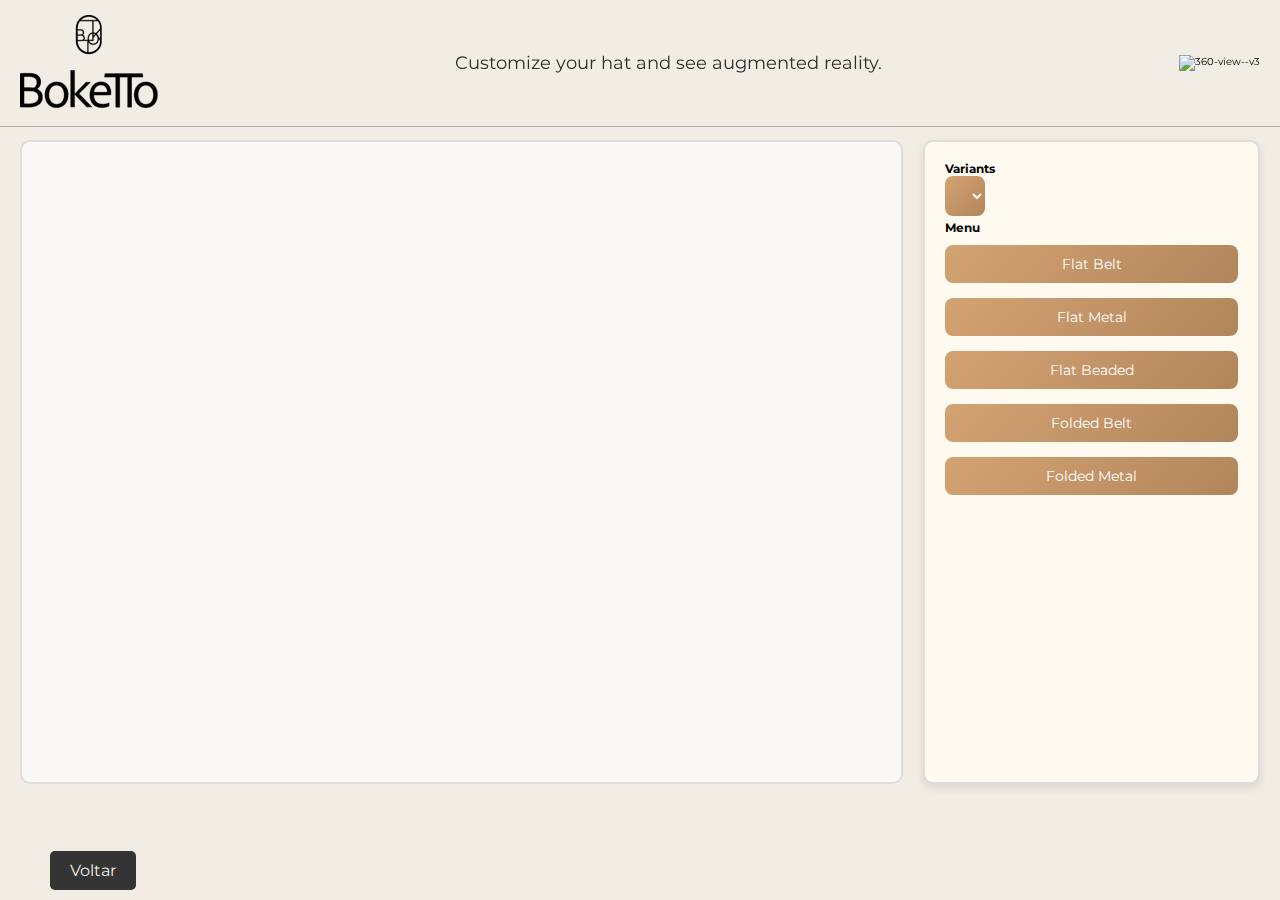
==== 4pag_flat_01.html @ d7681b77 "Add files via upload" ====
<!DOCTYPE html>
<html lang="en">
<head>
  <meta charset="UTF-8" />
  <meta name="viewport" content="width=device-width, initial-scale=1.0"/>
  <title>4ª Página - Visualizador 3D</title>

  <!-- Seu CSS principal -->
  <link rel="stylesheet" href="style.css">

  <!-- Model Viewer (importante para exibir o .glb) -->
  <script type="module" src="https://unpkg.com/@google/model-viewer"></script>

  <!-- Fontes e outros links (já existentes) -->
  <link rel="preconnect" href="https://fonts.googleapis.com"/>
  <link rel="preconnect" href="https://fonts.gstatic.com" crossorigin/>
  <link
    href="https://fonts.googleapis.com/css2?family=Montserrat:ital,wght@0,100..900;1,100..900&display=swap"
    rel="stylesheet"
  />
</head>

<body>
  <!-- HEADER fixo, igual às outras páginas -->
  <header class="header">
    <section>
      <a href="Index.html" class="Logo">
        <img src="BOKETTO_LOGO.png" alt="Logo">
      </a>
      <nav class="navbar">
        <a href="#home">Customize your hat and see augmented reality.</a>
      </nav>
      <div class="icons">
        <img width="60" height="60"
             src="https://img.icons8.com/ios-filled/60/360-view--v3.png"
             alt="360-view--v3"/>
      </div>
    </section>
  </header>

  <!-- Botão "Voltar" no canto inferior esquerdo -->
  <div class="back-button">
    <a href="3pag_360_brim_flat.html" class="btn-back">Voltar</a>
  </div>

  <!-- CONTAINER DA PÁGINA 4 (grande quadrado à esquerda e quadrado menor à direita) -->
  <div class="page4-container">
    
    <!-- Quadrado maior: Visualizador 3D -->
    <div class="viewer-box">
      <model-viewer id="viewer"
        src="https://www.dl.dropboxusercontent.com/s/efkl62wyy9aiyny/HAT_FLAT_BEADED.glb?raw=1"
        ar
        auto-rotate
        camera-controls
        shadow-intensity="1"
        exposure="1"
        environment-image="neutral"
        interaction-prompt="none"
        alt="Chapéu 3D"
      >
      </model-viewer>
    </div>

    <!-- Quadrado menor: Menu lateral -->
    <div class="menu-box">
      <h3>Variants</h3>
      <select id="variant-picker" onchange="changeVariant()" aria-label="Variant Picker">
        <option value="">Selecione uma variante...</option>
      </select>

      <h3>Menu</h3>
      <div class="buttons">
        <button onclick="loadModel('https://www.dl.dropboxusercontent.com/s/sxax7vfqmvf75yd/HAT_FLAT_BELT.glb?raw=1')">
          Flat Belt
        </button>
        <button onclick="loadModel('https://www.dl.dropboxusercontent.com/s/gs9ai7j6k4zwavd/HAT_FLAT_METAL.glb?raw=1')">
          Flat Metal
        </button>
        <button onclick="loadModel('https://www.dl.dropboxusercontent.com/s/efkl62wyy9aiyny/HAT_FLAT_BEADED.glb?raw=1')">
          Flat Beaded
        </button>
        <button onclick="loadModel('https://www.dl.dropboxusercontent.com/s/2tqh7f7hcovspkw/HAT_FOLDED_BELT.glb?raw=1')">
          Folded Belt
        </button>
        <button onclick="loadModel('https://www.dl.dropboxusercontent.com/s/7r9rjuedi527p58/HAT_FOLDED_METAL.glb?raw=1')">
          Folded Metal
        </button>
      </div>
    </div>
  </div>

  <!-- Script JS para trocar variantes e modelos -->
  <script>
    const viewer = document.getElementById('viewer');
    const variantPicker = document.getElementById('variant-picker');

    async function updateVariantList() {
      variantPicker.innerHTML = "";
      const variants = await viewer.availableVariants;
      
      if (variants.length > 0) {
        variants.forEach(variant => {
          let option = document.createElement("option");
          option.value = variant;
          option.textContent = variant;
          variantPicker.appendChild(option);
        });
      } else {
        let option = document.createElement("option");
        option.value = "";
        option.textContent = "Nenhuma variante disponível";
        variantPicker.appendChild(option);
      }
    }

    function changeVariant() {
      const selectedVariant = variantPicker.value;
      if (selectedVariant) {
        viewer.variantName = selectedVariant;
      }
    }

    function loadModel(url) {
      viewer.setAttribute('src', url);
      // Atualiza a lista de variantes assim que o modelo terminar de carregar
      viewer.addEventListener('load', async () => {
        await updateVariantList();
      }, { once: true });
    }

    // Atualiza a lista de variantes quando a página carrega
    window.addEventListener('DOMContentLoaded', () => {
      updateVariantList();
    });
  </script>
</body>
</html>
---- style.css ----
:root {
    --main-color: #353434;
    --black: #cbcbcb;
    --bg: #f1ede4;
    --border: 0.1rem solid rgba(28, 28, 28, 0.3);
    font-size: 10px;
}

* {
    margin: 0;
    padding: 0;
    outline: none;
    border: none;
    text-decoration: none;
    text-transform: capitlize;
    transition: 0.2s linear;
    font-family: "Montserrat", sans-serif;
}

body {
    background-color: var(--bg);
}

section {
    padding:3rem 2rem;
    margin: 0 auto;
    max-width: 1700px;
}

.header {
    position: fixed;
    top: 0;
    left: 0;
    right: 0;
    z-index: 99;
    border-bottom: var(--border); 
}

.header section {
    display: flex;
    align-items: center;
    justify-content: space-between;
    padding-top: 1.5rem;
    padding-bottom: 1.5rem;
}

.navbar a {
    margin:0 1rem;
    font-size: 1.8rem;
    color: #2d2d2d;
}

.navbar a:hover {
    color: var --main-color ;
    border-bottom: 0.1rem solid var --main-color ;
    padding-bottom: 0.5rem;
    font-size: 2rem;
}

.btn {
    background: var(--main-color);
    color:#f1ede4;
    padding: 1rem 3rem;
    font-size: 1.7rem;
    cursor: pointer;
    margin-top: 1rem;
    display: inline-block;
    transition: Background-color 0.3 ease, transfrom 0.3s ease;
}

.btn:hover {
    background: #6c0f58;
    transform:scale(1.05)
}

.home-container section {
    display: flex;
    align-items: center;
    height: 60vh;
    
}
.home-container {
    position: relative;
    width: 100%;
    height: 70vh;
    max-height: 1200px;
    margin-top: 0px;
    background: url("./img/image_capa3.jpg") no-repeat center; 
    background-size: cover;

    -webkit-mask-image: radial-gradient(ellipse at center, white 60%, transparent 100%);
    mask-image: radial-gradient(ellipse at center, white 80%, transparent 100%);

}

.content {
    max-width : 60rem;
    text-align:center;
    Color:#171717;
    font-size: 5rem;
}

.content {
    Color: #2e2e2e;
    font-size: 5rem;
    transform: translateX(20px);
}

.logo-gap {
    /* Empurra para baixo para não ficar escondido atrás do header fixo */
    margin-top: 100px; /* ajuste conforme desejar */
    
    /* Espaço abaixo da logo antes de começar o .home-container */
    margin-bottom: 0px; 
    
    text-align: center; /* Centraliza horizontalmente */
  }
  
  .logo-gap img {
    width: 300px; /* Tamanho da logo (ajuste à vontade) */
    height: auto; /* Mantém a proporção */
  }

 /* =========================================
   PAGINA 2 
   (Estilos específicos para hat_flat_folded.html)
========================================= */

/* Container principal da segunda página */
.page2-container {
    margin-top: 50px; 
    display: flex;
    flex-direction: column;
    align-items: center;
    justify-content: center;
  }
  
  /* Linha das 2 imagens */
  .images-row {
    display: flex;
    justify-content: center;
    gap: 100px;           /* Espaço entre as imagens */
    margin-bottom: 20px;  /* Espaço abaixo antes dos botões */
  }
  
  /* Cada imagem no tamanho original: 800x600 */
  .image-box {
    width: 800px;
    height: 600px;
    background-size: cover;
    background-position: center;
    background-repeat: no-repeat;
  }
  
  /* Imagem Brim Flat */
  .brim-flat-image {
    background-image: url("./img/Brim_flat.png");
    Background-size: 65%;
  }
  
  /* Imagem Brim Folded */
  .brim-folded-image {
    background-image: url("./img/Brim_Folded.png");
    background-size: 65%;
  }
  
  /* Linha dos 2 botões */
  .buttons-row {
    display: flex;
    justify-content: center;
    gap: 100px;  /* Espaço entre os botões alinhado com as imagens */
  }
  
  /* Estilo dos botões da página 2 */
  .page2-btn {
    background: #282828;
    color: #fff;
    padding: 1rem 2rem;
    font-size: 1.6rem;
    border-radius: 5px;
    cursor: pointer;
    border: none;
    transition: background 0.2s;
    width: 800px;          /* Mesma largura das imagens para alinhamento */
    text-align: center;
  }
  
  /* Hover para o botão */
  .page2-btn:hover {
    background: #69225e;
  }
  
  @media (max-width: 768px) {
    /* Reduz o espaço superior */
    .page2-container {
      margin-top: 20px;
    }
    
    /* Empilha as imagens verticalmente e diminui o gap */
    .images-row {
      flex-direction: column;
      gap: 20px;
      margin-bottom: 20px;
      align-items: center;
    }
    
    /* Define a largura das caixas como 90% da tela e força a proporção 4:3 */
    .image-box {
      width: 90%;
      aspect-ratio: 4 / 3;
    }
    
    /* Empilha os botões verticalmente e centraliza */
    .buttons-row {
      flex-direction: column;
      gap: 20px;
      align-items: center;
    }
    
    /* Botões ocupam 90% da largura */
    .page2-btn {
      width: 90%;
    }
  }

/* =========================================
   PAGINA 3 
   (Estilos específicos para 3pag_360_brim_flat.html)
========================================= */

/* Container principal da terceira página */
.page3-container {
    margin-top: 70px;  /* Aumenta o espaço para alinhar melhor com a logo */
    display: flex;
    justify-content: center;
  }
  
  /* Grade com 8 imagens/quadrados (2 linhas x 4 colunas) */
  .images-grid {
    display: grid;
    grid-template-columns: repeat(4, 1fr); /* 4 colunas */
    gap: 40px;                             /* Aumenta o espaço entre as caixas */
    max-width: 1600px;                     /* Largura máxima do grid */
  }
  
  /* Cada caixa contendo imagem + botão */
  .box {
    display: flex;
    flex-direction: column;
    align-items: center;
  }
  
  /* Cada imagem (agora 10% maior) */
  .img-box {
    width: 330px;  
    height: 220px;
    background: url("./img/tumb01.png") no-repeat center center;
    background-size: cover;
    margin-bottom: 10px; /* Espaço entre a imagem e o botão */
  }
  
  /* Botões da página 3 */
  .page3-btn {
    background: var(--main-color);
    color: #f1ede4;
    padding: 1rem 2rem;
    font-size: 1.6rem;
    border: none;
    border-radius: 5px;
    cursor: pointer;
    transition: background-color 0.3s ease, transform 0.3s ease;
  }
  
  /* Hover para o botão */
  .page3-btn:hover {
    background-color: #6c0f58; 
    transform: scale(1.05);
  }
  
  /* RESPONSIVIDADE - telas menores */
  @media (max-width: 768px) {
    .page3-container {
      margin-top: 20px;
    }
    
    .images-grid {
      grid-template-columns: repeat(2, 1fr); /* Em telas menores, 2 colunas */
      gap: 20px;
      max-width: 90%;
      margin: 0 auto;
    }
    
    /* Ajuste para as imagens ficarem proporcionais em telas pequenas */
    .img-box {
      width: 100%;
      height: 180px;
    }
  }
  
  /* =========================================
   BOTÃO VOLTAR - PÁGINA 3
========================================= */

.back-button {
    position: fixed;   /* Fixa o botão na tela */
    bottom: 20px;      /* Distância do rodapé */
    left: 50px;       /* Distância da borda direita */
    z-index: 999;      /* Para garantir que fique acima de outros elementos */
  }
  
  .btn-back {
    background: var(--main-color);
    color: #f1ede4;
    padding: 1rem 2rem;
    font-size: 1.6rem;
    border: none;
    border-radius: 5px;
    cursor: pointer;
    transition: background-color 0.3s ease, transform 0.3s ease;
  }
  
  .btn-back:hover {
    background-color: #6c0f58; 
    transform: scale(1.05);
  }

  /* =========================================
   BOTÃO VOLTAR - PARA PAGINAS
========================================= */

.back-button {
    position: fixed;   /* Fixa o botão na tela */
    bottom: 20px;      /* Distância do rodapé */
    left: 50px;       /* Posiciona no canto inferior esquerdo */
    z-index: 999;      /* Para garantir que fique acima de outros elementos */
}

.btn-back {
    background: var(--main-color);
    color: #f1ede4;
    padding: 1rem 2rem;
    font-size: 1.6rem;
    border: none;
    border-radius: 5px;
    cursor: pointer;
    transition: background-color 0.3s ease, transform 0.3s ease;
}

.btn-back:hover {
    background-color: #6c0f58; 
    transform: scale(1.05);
}

/* =========================================
   4 PAGINA
   (Estilos específicos para 4pag_flat_01.html)
========================================= */

.page4-container {
    /* Empurra para baixo, pois o header é fixo */
    margin-top: 120px;
    
    /* Disposição lado a lado */
    display: flex;
    justify-content: space-between;
    
    /* Limita a largura total e centraliza */
    max-width: 1700px;
    margin-left: auto;
    margin-right: auto;
    padding: 20px; /* Espaço interno */
    gap: 20px;     /* Espaço entre as duas caixas */
  }
  
  .viewer-box {
    flex: 3; /* Ocupa ~3/4 do espaço */
    min-height: 600px;
    border: 2px solid #ddd; /* Visível para você identificar (remova depois) */
    display: flex;
    align-items: center;
    justify-content: center;
    background-color: #f9f8f6; /* cor de fundo suave, se desejar */
    border-radius: 10px;
  }
  
  .menu-box {
    flex: 1; /* Ocupa ~1/4 do espaço */
    min-height: 600px;
    border: 2px solid #ddd; /* Visível para identificar (remova depois) */
    border-radius: 10px;
    background-color: #fffaf0; /* cor de fundo clara */
    box-shadow: 0 4px 10px rgba(0, 0, 0, 0.1);
    padding: 20px;
  }
  
  /* Para organizar melhor os botões dentro do .menu-box */
  .menu-box .buttons {
    display: flex;
    flex-direction: column;
    gap: 10px;
    margin-top: 10px;
  }
  
  /* Ajuste do <select> e <button> dentro do menu (opcional) */
  .menu-box select,
  .menu-box button {
    padding: 10px;
    border: none;
    border-radius: 8px;
    font-size: 14px;
    background: linear-gradient(135deg, #d4a373, #b1855b);
    color: white;
    cursor: pointer;
    transition: all 0.3s ease-in-out;
    margin-bottom: 5px;
  }
  .menu-box select:hover,
  .menu-box button:hover {
    background: linear-gradient(135deg, #b1855b, #8f6844);
    transform: scale(1.05);
  }
  
  /* Model Viewer ocupa todo o espaço dentro de .viewer-box */
  model-viewer {
    width: 100%;
    height: 100%;
    border-radius: 10px;
  }
  
  /* Responsividade para telas menores */
  @media (max-width: 768px) {
    .page4-container {
      flex-direction: column;
      gap: 20px;
    }
    .viewer-box, .menu-box {
      width: 100%;
      min-height: 400px;
    }
  }
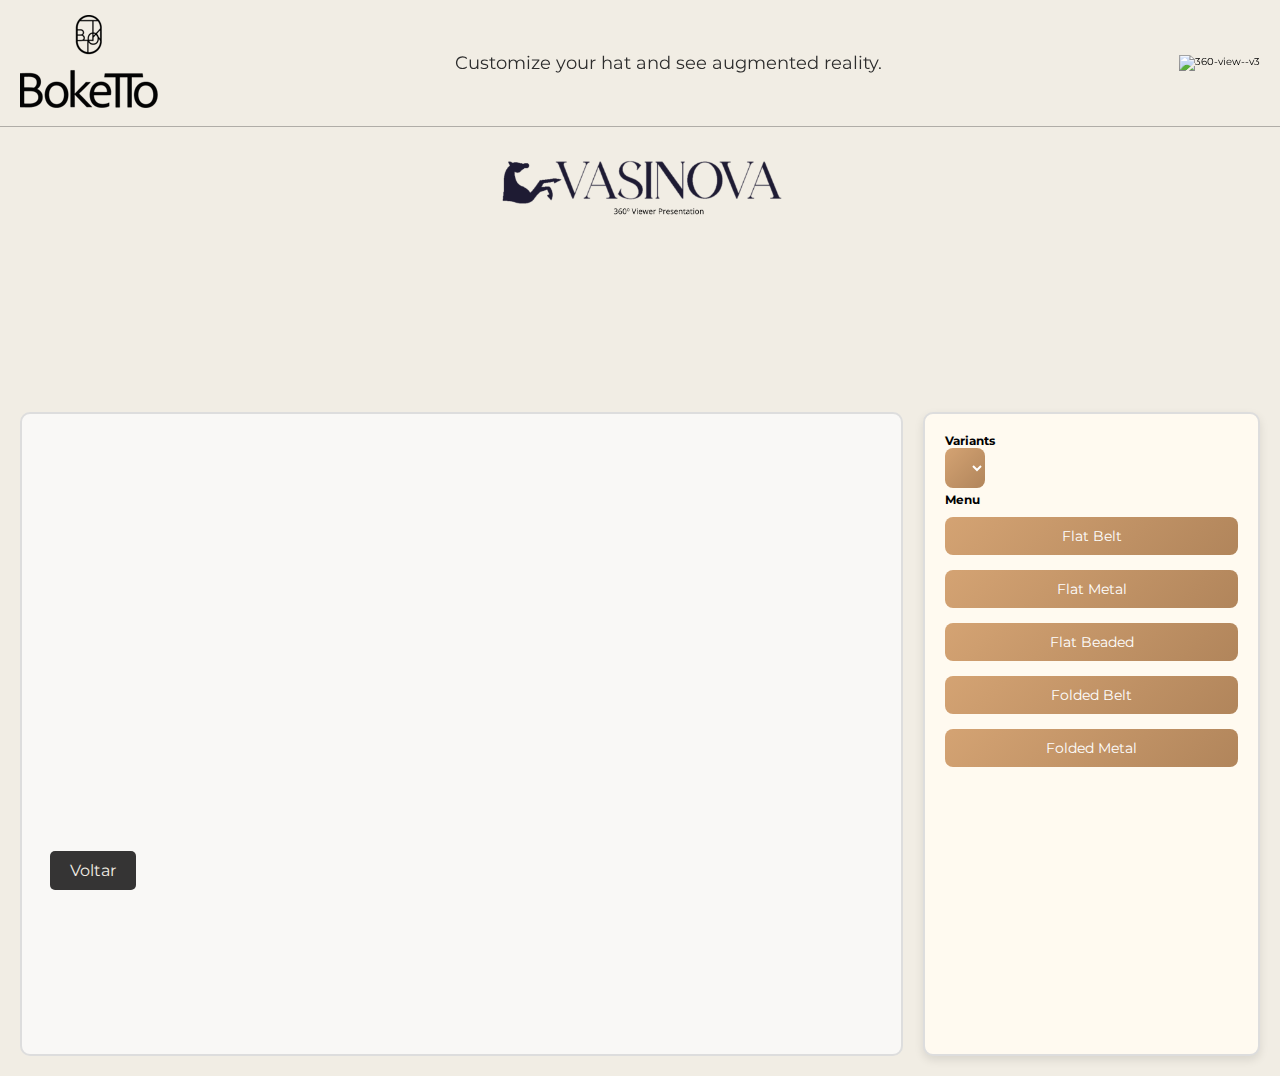
==== commit 1dbc23d1: "Add files via upload" ====
--- a/4pag_flat_01.html
+++ b/4pag_flat_01.html
@@ -37,6 +37,12 @@
       </div>
     </section>
   </header>
+
+    <!-- BLOCO ONDE A NOVA LOGO SERÁ INSERIDA -->
+    <div class="logo-gap">
+        <img src="./img/LOGO_VASINOVA2.png" alt="My Logo" />
+      </div>
+      <!-- FIM DO BLOCO -->
 
   <!-- Botão "Voltar" no canto inferior esquerdo -->
   <div class="back-button">
